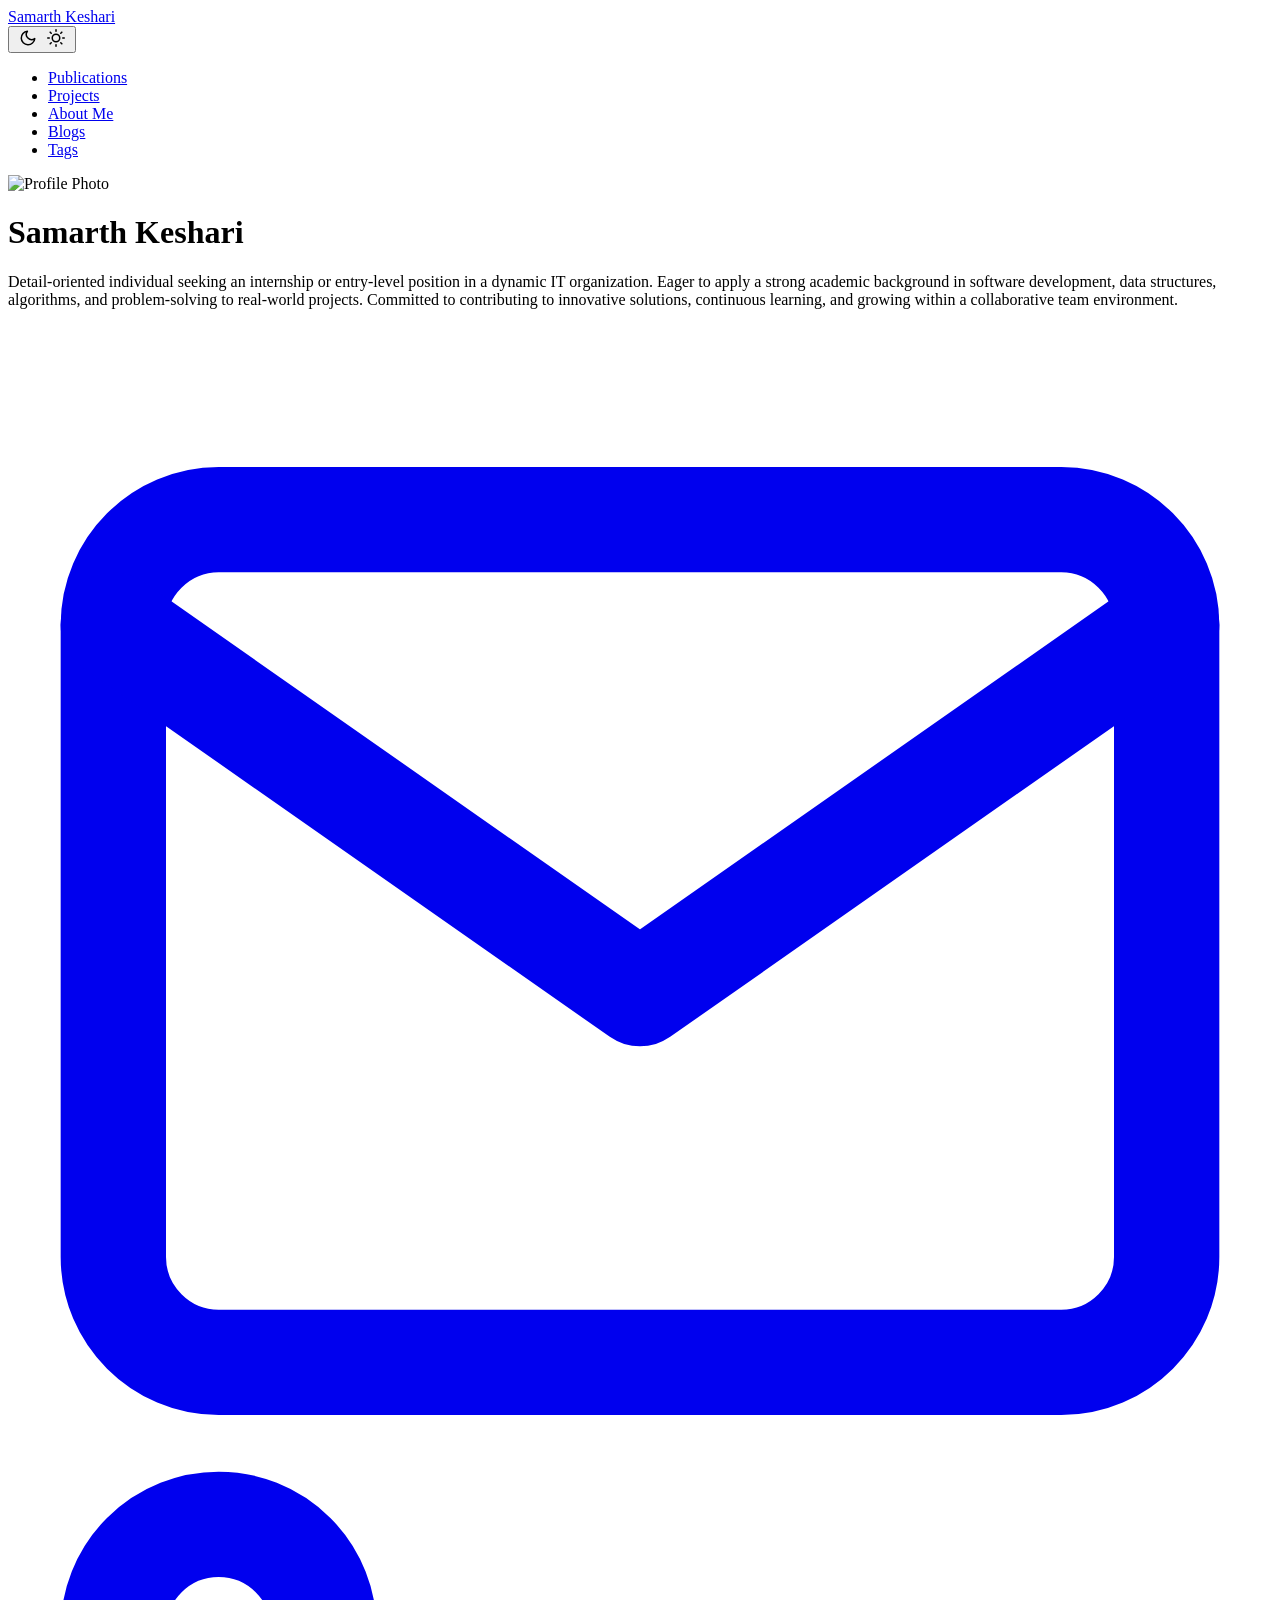
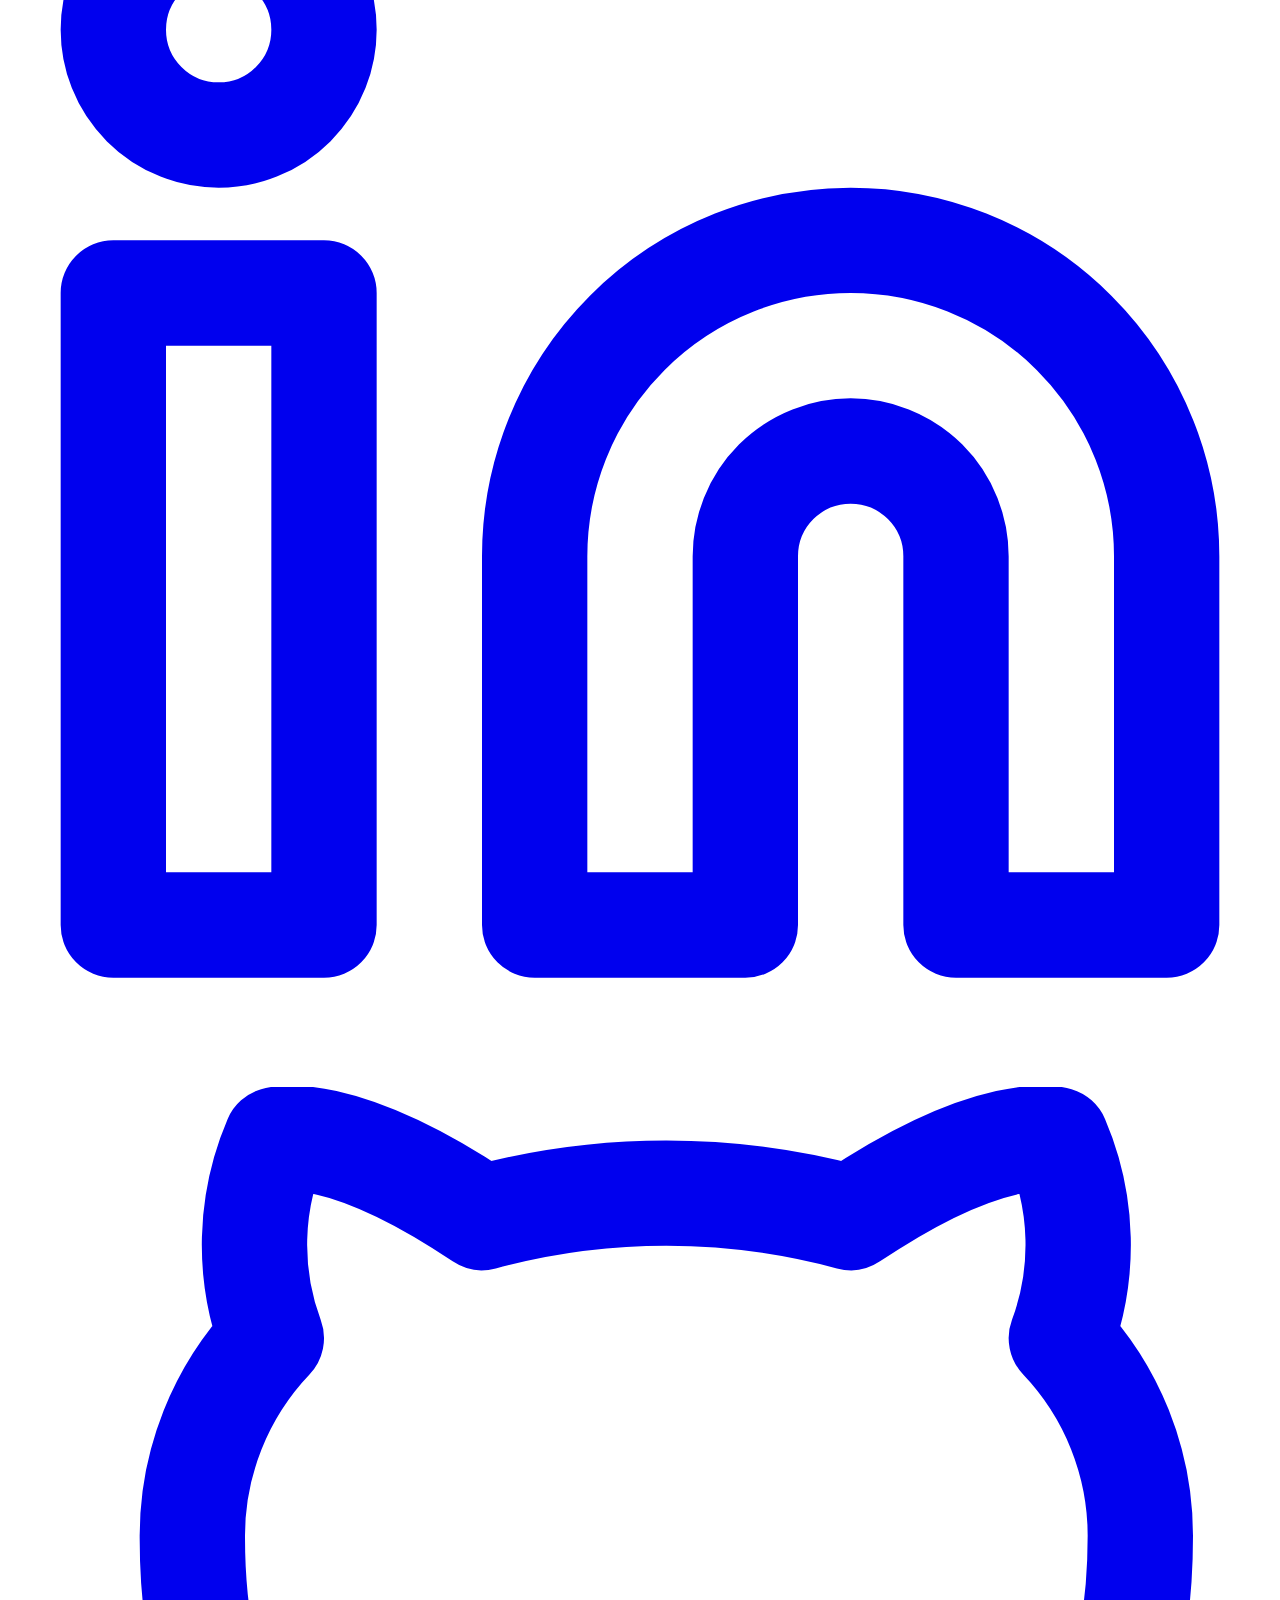
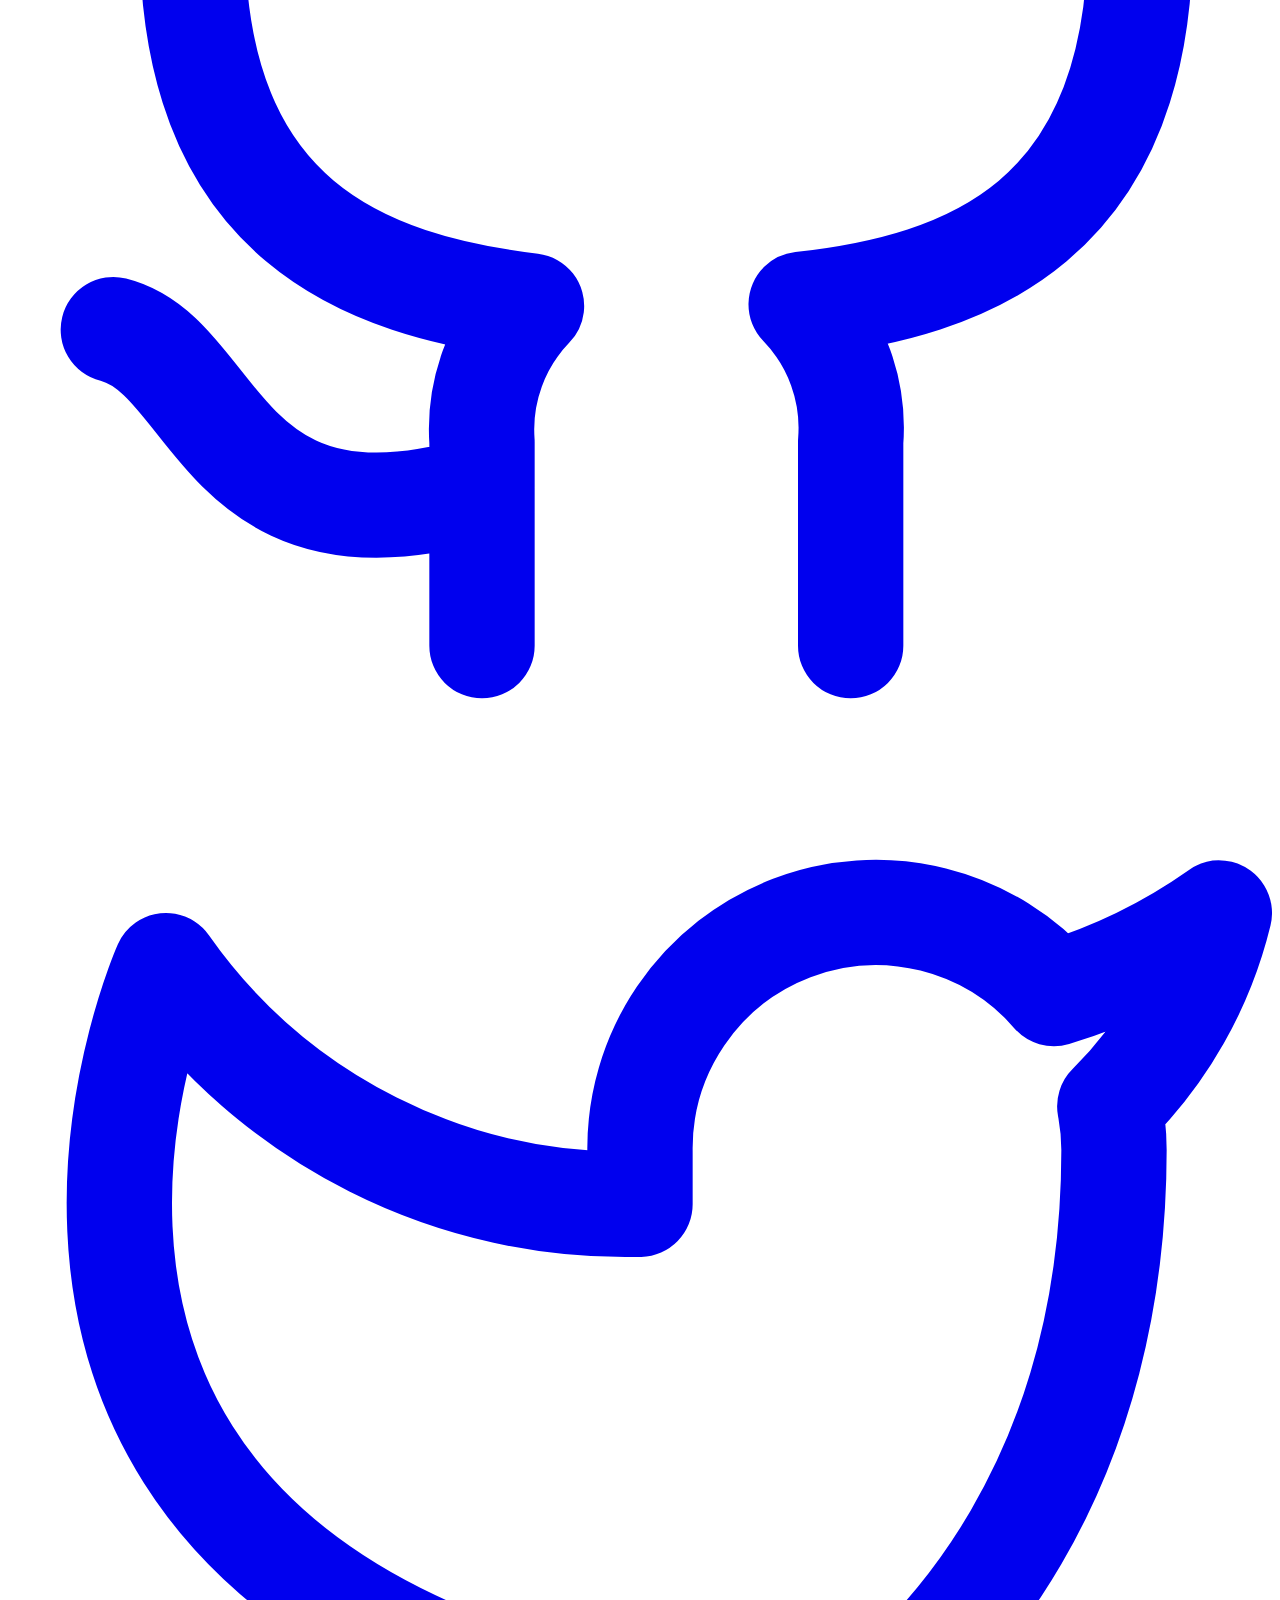
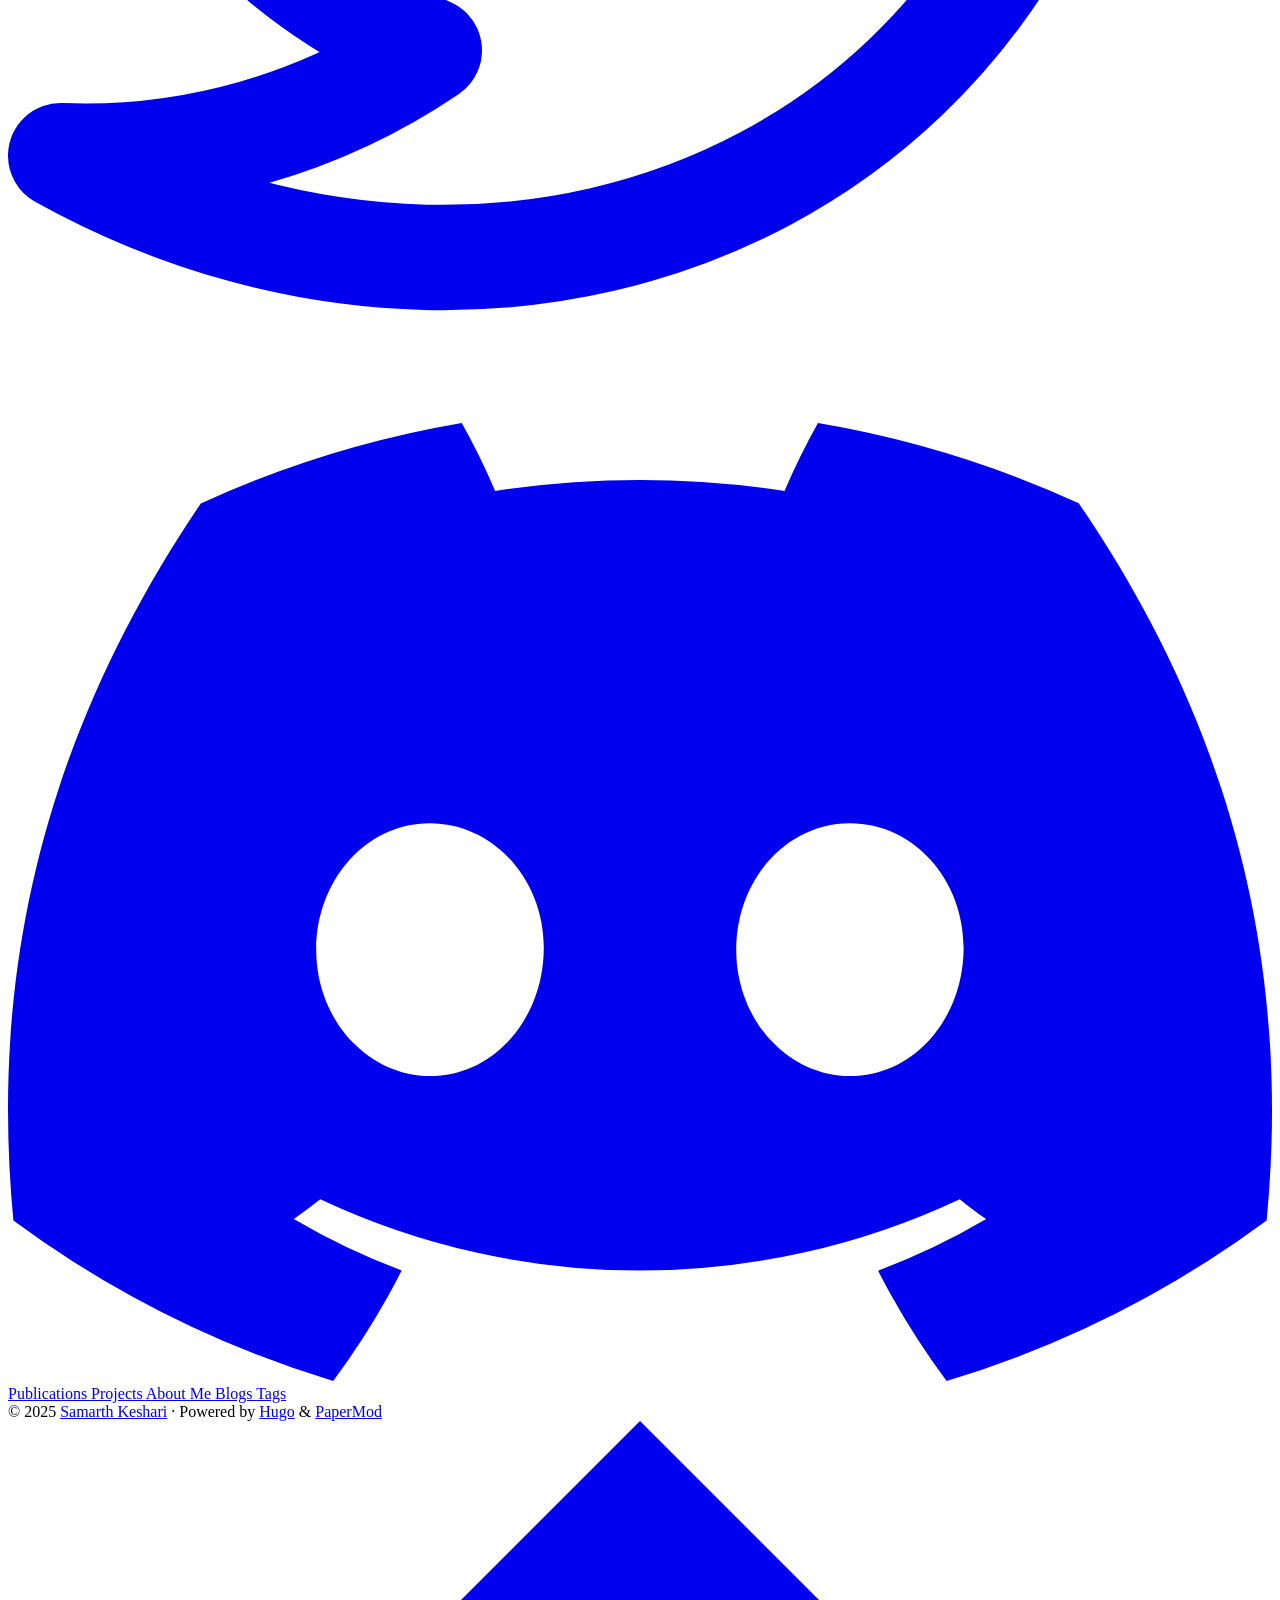
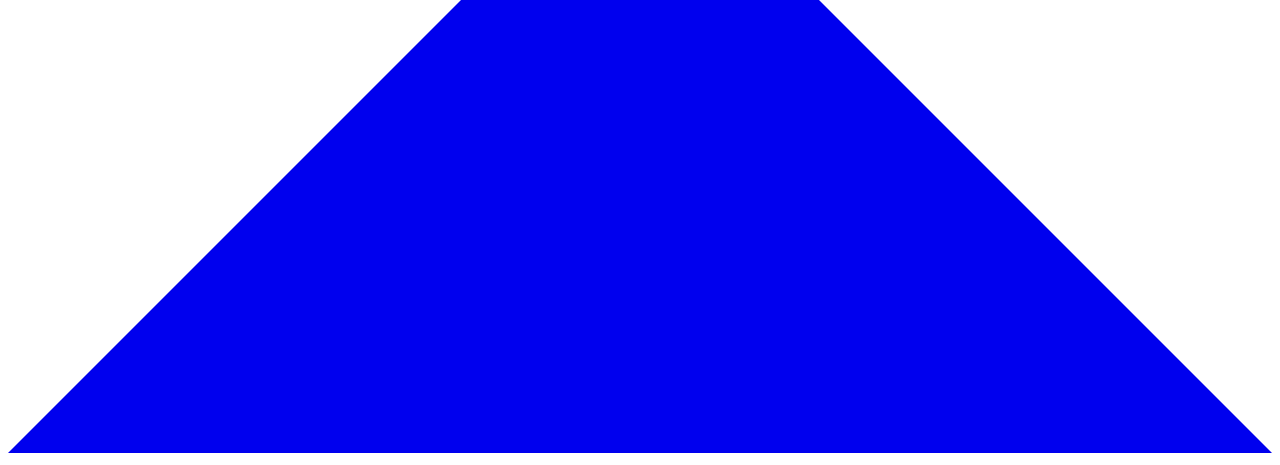
==== public/index.html @ 127ceecf "Initial commit" ====
<!DOCTYPE html>
<html lang="en" dir="auto" data-theme="auto">

<head>
	<meta name="generator" content="Hugo 0.152.2"><script src="/livereload.js?mindelay=10&amp;v=2&amp;port=1313&amp;path=livereload" data-no-instant defer></script><meta charset="utf-8">
<meta http-equiv="X-UA-Compatible" content="IE=edge">
<meta name="viewport" content="width=device-width, initial-scale=1, shrink-to-fit=no">
<meta name="robots" content="noindex, nofollow">
<title>Samarth Keshari</title>

<meta name="description" content="">
<meta name="author" content="">
<link rel="canonical" href="http://localhost:1313/">
<link crossorigin="anonymous" href="/assets/css/stylesheet.343cc480b9ffc8f04ccbe5e968ad674880cab773ec19905e93033065c1e7a804.css" integrity="sha256-NDzEgLn/yPBMy&#43;XpaK1nSIDKt3PsGZBekwMwZcHnqAQ=" rel="preload stylesheet" as="style">
<link rel="icon" href="http://localhost:1313/favicon.ico">
<link rel="icon" type="image/png" sizes="16x16" href="http://localhost:1313/favicon-16x16.png">
<link rel="icon" type="image/png" sizes="32x32" href="http://localhost:1313/favicon-32x32.png">
<link rel="apple-touch-icon" href="http://localhost:1313/apple-touch-icon.png">
<link rel="mask-icon" href="http://localhost:1313/safari-pinned-tab.svg">
<meta name="theme-color" content="#2e2e33">
<meta name="msapplication-TileColor" content="#2e2e33">
<link rel="alternate" type="application/rss+xml" href="http://localhost:1313/index.xml" title="rss">
<link rel="alternate" hreflang="en" href="http://localhost:1313/">
<noscript>
    <style>
        #theme-toggle,
        .top-link {
            display: none;
        }

    </style>
    <style>
        @media (prefers-color-scheme: dark) {
            :root {
                --theme: rgb(29, 30, 32);
                --entry: rgb(46, 46, 51);
                --primary: rgb(218, 218, 219);
                --secondary: rgb(155, 156, 157);
                --tertiary: rgb(65, 66, 68);
                --content: rgb(196, 196, 197);
                --code-block-bg: rgb(46, 46, 51);
                --code-bg: rgb(55, 56, 62);
                --border: rgb(51, 51, 51);
                color-scheme: dark;
            }

            .list {
                background: var(--theme);
            }

            .toc {
                background: var(--entry);
            }
        }

        @media (prefers-color-scheme: light) {
            .list::-webkit-scrollbar-thumb {
                border-color: var(--code-bg);
            }
        }

    </style>
</noscript>
<script>
    if (localStorage.getItem("pref-theme") === "dark") {
        document.querySelector("html").dataset.theme = 'dark';
    } else if (localStorage.getItem("pref-theme") === "light") {
       document.querySelector("html").dataset.theme = 'light';
    } else if (window.matchMedia('(prefers-color-scheme: dark)').matches) {
        document.querySelector("html").dataset.theme = 'dark';
    } else {
        document.querySelector("html").dataset.theme = 'light';
    }

</script>
</head>
<body class="list" id="top">
    <header class="header">
    <nav class="nav">
        <div class="logo">
            <a href="http://localhost:1313/" accesskey="h" title="Samarth Keshari (Alt + H)">Samarth Keshari</a>
            <div class="logo-switches">
                <button id="theme-toggle" accesskey="t" title="(Alt + T)" aria-label="Toggle theme">
                    <svg id="moon" xmlns="http://www.w3.org/2000/svg" width="24" height="18" viewBox="0 0 24 24"
                        fill="none" stroke="currentColor" stroke-width="2" stroke-linecap="round"
                        stroke-linejoin="round">
                        <path d="M21 12.79A9 9 0 1 1 11.21 3 7 7 0 0 0 21 12.79z"></path>
                    </svg>
                    <svg id="sun" xmlns="http://www.w3.org/2000/svg" width="24" height="18" viewBox="0 0 24 24"
                        fill="none" stroke="currentColor" stroke-width="2" stroke-linecap="round"
                        stroke-linejoin="round">
                        <circle cx="12" cy="12" r="5"></circle>
                        <line x1="12" y1="1" x2="12" y2="3"></line>
                        <line x1="12" y1="21" x2="12" y2="23"></line>
                        <line x1="4.22" y1="4.22" x2="5.64" y2="5.64"></line>
                        <line x1="18.36" y1="18.36" x2="19.78" y2="19.78"></line>
                        <line x1="1" y1="12" x2="3" y2="12"></line>
                        <line x1="21" y1="12" x2="23" y2="12"></line>
                        <line x1="4.22" y1="19.78" x2="5.64" y2="18.36"></line>
                        <line x1="18.36" y1="5.64" x2="19.78" y2="4.22"></line>
                    </svg>
                </button>
            </div>
        </div>
        <ul id="menu">
            <li>
                <a href="http://localhost:1313/publications/" title="Publications">
                    <span>Publications</span>
                </a>
            </li>
            <li>
                <a href="http://localhost:1313/projects/" title="Projects">
                    <span>Projects</span>
                </a>
            </li>
            <li>
                <a href="http://localhost:1313/about/" title="About Me">
                    <span>About Me</span>
                </a>
            </li>
            <li>
                <a href="http://localhost:1313/posts/" title="Blogs">
                    <span>Blogs</span>
                </a>
            </li>
            <li>
                <a href="http://localhost:1313/tags/" title="Tags">
                    <span>Tags</span>
                </a>
            </li>
        </ul>
    </nav>
</header>
<main class="main"><div class="profile">
    <div class="profile_inner">
        <img draggable="false" src="http://localhost:1313/images/avatar.jpg" alt="Profile Photo" title="Profile Photo"
            height="200" width="200" />
        <h1>Samarth Keshari</h1>
        <span>Detail-oriented individual seeking an internship or entry-level position in a dynamic IT organization. Eager to apply a strong academic background in software development, data structures, algorithms, and problem-solving to real-world projects. Committed to contributing to innovative solutions, continuous learning, and growing within a collaborative team environment.</span><div class="social-icons" >
    <a href="mailto:samarthkeshari15@gmail.com" target="_blank" rel="noopener noreferrer me"
        title="Email">
        <svg xmlns="http://www.w3.org/2000/svg" viewBox="0 0 24 21" fill="none" stroke="currentColor" stroke-width="2"
    stroke-linecap="round" stroke-linejoin="round">
    <path d="M4 4h16c1.1 0 2 .9 2 2v12c0 1.1-.9 2-2 2H4c-1.1 0-2-.9-2-2V6c0-1.1.9-2 2-2z"></path>
    <polyline points="22,6 12,13 2,6"></polyline>
</svg>
    </a>
    <a href="https://www.linkedin.com/in/samarth-keshari-a13868354?utm_source=share_via&amp;utm_content=profile&amp;utm_medium=member_ios" target="_blank" rel="noopener noreferrer me"
        title="Linkedin">
        <svg xmlns="http://www.w3.org/2000/svg" viewBox="0 0 24 24" fill="none" stroke="currentColor" stroke-width="2"
    stroke-linecap="round" stroke-linejoin="round">
    <path d="M16 8a6 6 0 0 1 6 6v7h-4v-7a2 2 0 0 0-2-2 2 2 0 0 0-2 2v7h-4v-7a6 6 0 0 1 6-6z"></path>
    <rect x="2" y="9" width="4" height="12"></rect>
    <circle cx="4" cy="4" r="2"></circle>
</svg>
    </a>
    <a href="https://github.com/samarth1555" target="_blank" rel="noopener noreferrer me"
        title="Github">
        <svg xmlns="http://www.w3.org/2000/svg" viewBox="0 0 24 24" fill="none" stroke="currentColor" stroke-width="2"
    stroke-linecap="round" stroke-linejoin="round">
    <path
        d="M9 19c-5 1.5-5-2.5-7-3m14 6v-3.87a3.37 3.37 0 0 0-.94-2.61c3.14-.35 6.44-1.54 6.44-7A5.44 5.44 0 0 0 20 4.77 5.07 5.07 0 0 0 19.91 1S18.73.65 16 2.48a13.38 13.38 0 0 0-7 0C6.27.65 5.09 1 5.09 1A5.07 5.07 0 0 0 5 4.77a5.44 5.44 0 0 0-1.5 3.78c0 5.42 3.3 6.61 6.44 7A3.37 3.37 0 0 0 9 18.13V22">
    </path>
</svg>
    </a>
    <a href="https://x.com/samarthkeshari3?s=21" target="_blank" rel="noopener noreferrer me"
        title="Twitter">
        <svg xmlns="http://www.w3.org/2000/svg" viewBox="0 0 24 24" fill="none" stroke="currentColor" stroke-width="2"
    stroke-linecap="round" stroke-linejoin="round">
    <path
        d="M23 3a10.9 10.9 0 0 1-3.14 1.53 4.48 4.48 0 0 0-7.86 3v1A10.66 10.66 0 0 1 3 4s-4 9 5 13a11.64 11.64 0 0 1-7 2c9 5 20 0 20-11.5a4.5 4.5 0 0 0-.08-.83A7.72 7.72 0 0 0 23 3z">
    </path>
</svg>
    </a>
    <a href="https://discord.gg/samarth00377" target="_blank" rel="noopener noreferrer me"
        title="Discord">
        <svg xmlns="http://www.w3.org/2000/svg" viewBox="0 0 127.14 96.36" fill="currentColor" stroke="none" stroke-width="2"
    stroke-linecap="round" stroke-linejoin="round">
    <path
        d="M107.7,8.07A105.15,105.15,0,0,0,81.47,0a72.06,72.06,0,0,0-3.36,6.83A97.68,97.68,0,0,0,49,6.83,72.37,72.37,0,0,0,45.64,0,105.89,105.89,0,0,0,19.39,8.09C2.79,32.65-1.71,56.6.54,80.21h0A105.73,105.73,0,0,0,32.71,96.36,77.7,77.7,0,0,0,39.6,85.25a68.42,68.42,0,0,1-10.85-5.18c.91-.66,1.8-1.34,2.66-2a75.57,75.57,0,0,0,64.32,0c.87.71,1.76,1.39,2.66,2a68.68,68.68,0,0,1-10.87,5.19,77,77,0,0,0,6.89,11.1A105.25,105.25,0,0,0,126.6,80.22h0C129.24,52.84,122.09,29.11,107.7,8.07ZM42.45,65.69C36.18,65.69,31,60,31,53s5-12.74,11.43-12.74S54,46,53.89,53,48.84,65.69,42.45,65.69Zm42.24,0C78.41,65.69,73.25,60,73.25,53s5-12.74,11.44-12.74S96.23,46,96.12,53,91.08,65.69,84.69,65.69Z" />
</svg>
    </a>
</div>

        <div class="buttons">
            <a class="button" href="/publications/" rel="noopener" title="Publications">
                <span class="button-inner">
                    Publications
                </span>
            </a>
            <a class="button" href="/projects/" rel="noopener" title="Projects">
                <span class="button-inner">
                    Projects
                </span>
            </a>
            <a class="button" href="/about/" rel="noopener" title="About Me">
                <span class="button-inner">
                    About Me
                </span>
            </a>
            <a class="button" href="/posts/" rel="noopener" title="Blogs">
                <span class="button-inner">
                    Blogs
                </span>
            </a>
            <a class="button" href="/tags/" rel="noopener" title="Tags">
                <span class="button-inner">
                    Tags
                </span>
            </a>
        </div>
    </div>
</div>

    </main>
    
<footer class="footer">
        <span>&copy; 2025 <a href="http://localhost:1313/">Samarth Keshari</a></span> · 

    <span>
        Powered by
        <a href="https://gohugo.io/" rel="noopener noreferrer" target="_blank">Hugo</a> &
        <a href="https://github.com/adityatelange/hugo-PaperMod/" rel="noopener" target="_blank">PaperMod</a>
    </span>
</footer>
<a href="#top" aria-label="go to top" title="Go to Top (Alt + G)" class="top-link" id="top-link" accesskey="g">
    <svg xmlns="http://www.w3.org/2000/svg" viewBox="0 0 12 6" fill="currentColor">
        <path d="M12 6H0l6-6z" />
    </svg>
</a>

<script>
    let menu = document.getElementById('menu');
    if (menu) {
        
        const scrollPosition = localStorage.getItem("menu-scroll-position");
        if (scrollPosition) {
            menu.scrollLeft = parseInt(scrollPosition, 10);
        }
        
        menu.onscroll = function () {
            localStorage.setItem("menu-scroll-position", menu.scrollLeft);
        }
    }

    document.querySelectorAll('a[href^="#"]').forEach(anchor => {
        anchor.addEventListener("click", function (e) {
            e.preventDefault();
            var id = this.getAttribute("href").substr(1);
            if (!window.matchMedia('(prefers-reduced-motion: reduce)').matches) {
                document.querySelector(`[id='${decodeURIComponent(id)}']`).scrollIntoView({
                    behavior: "smooth"
                });
            } else {
                document.querySelector(`[id='${decodeURIComponent(id)}']`).scrollIntoView();
            }
            if (id === "top") {
                history.replaceState(null, null, " ");
            } else {
                history.pushState(null, null, `#${id}`);
            }
        });
    });

</script>
<script>
    var mybutton = document.getElementById("top-link");
    window.onscroll = function () {
        if (document.body.scrollTop > 800 || document.documentElement.scrollTop > 800) {
            mybutton.style.visibility = "visible";
            mybutton.style.opacity = "1";
        } else {
            mybutton.style.visibility = "hidden";
            mybutton.style.opacity = "0";
        }
    };

</script>
<script>
    document.getElementById("theme-toggle").addEventListener("click", () => {
        const html = document.querySelector("html");
        if (html.dataset.theme === "dark") {
            html.dataset.theme = 'light';
            localStorage.setItem("pref-theme", 'light');
        } else {
            html.dataset.theme = 'dark';
            localStorage.setItem("pref-theme", 'dark');
        }
    })

</script>
</body>

</html>
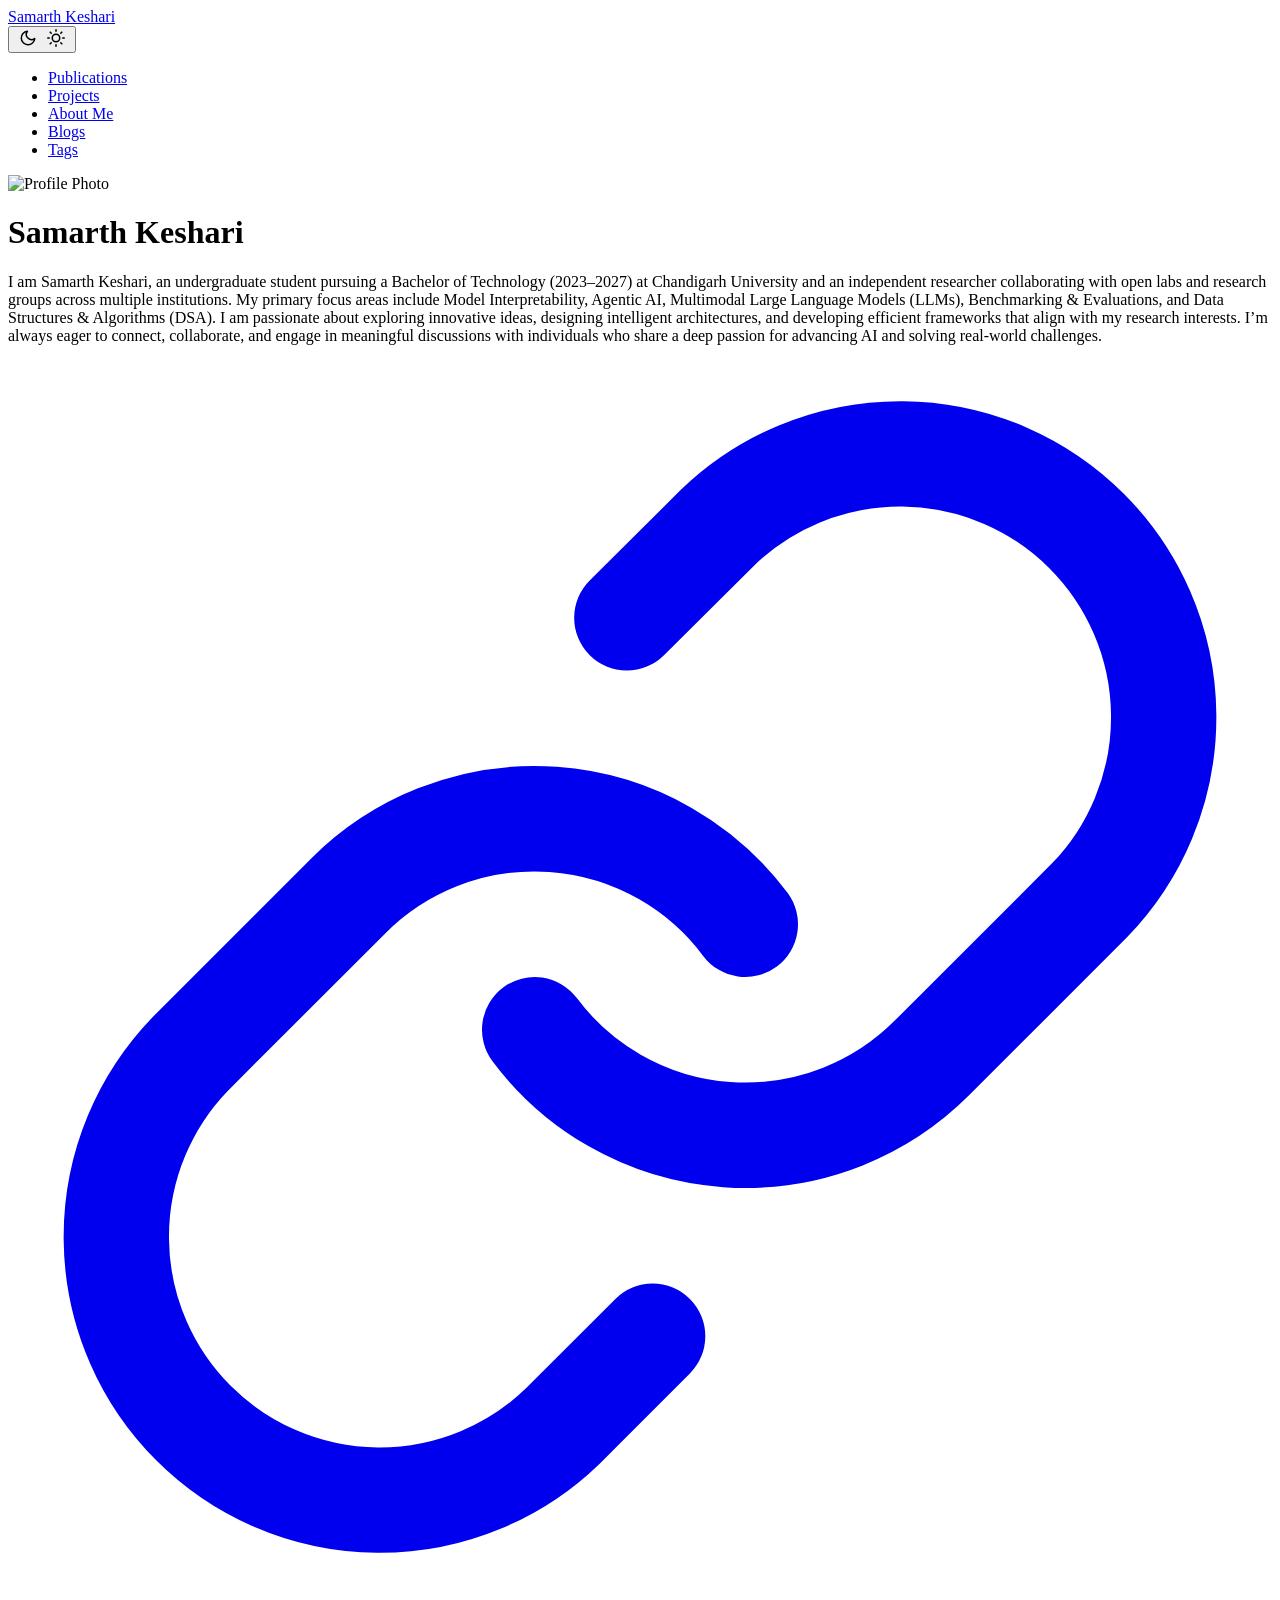
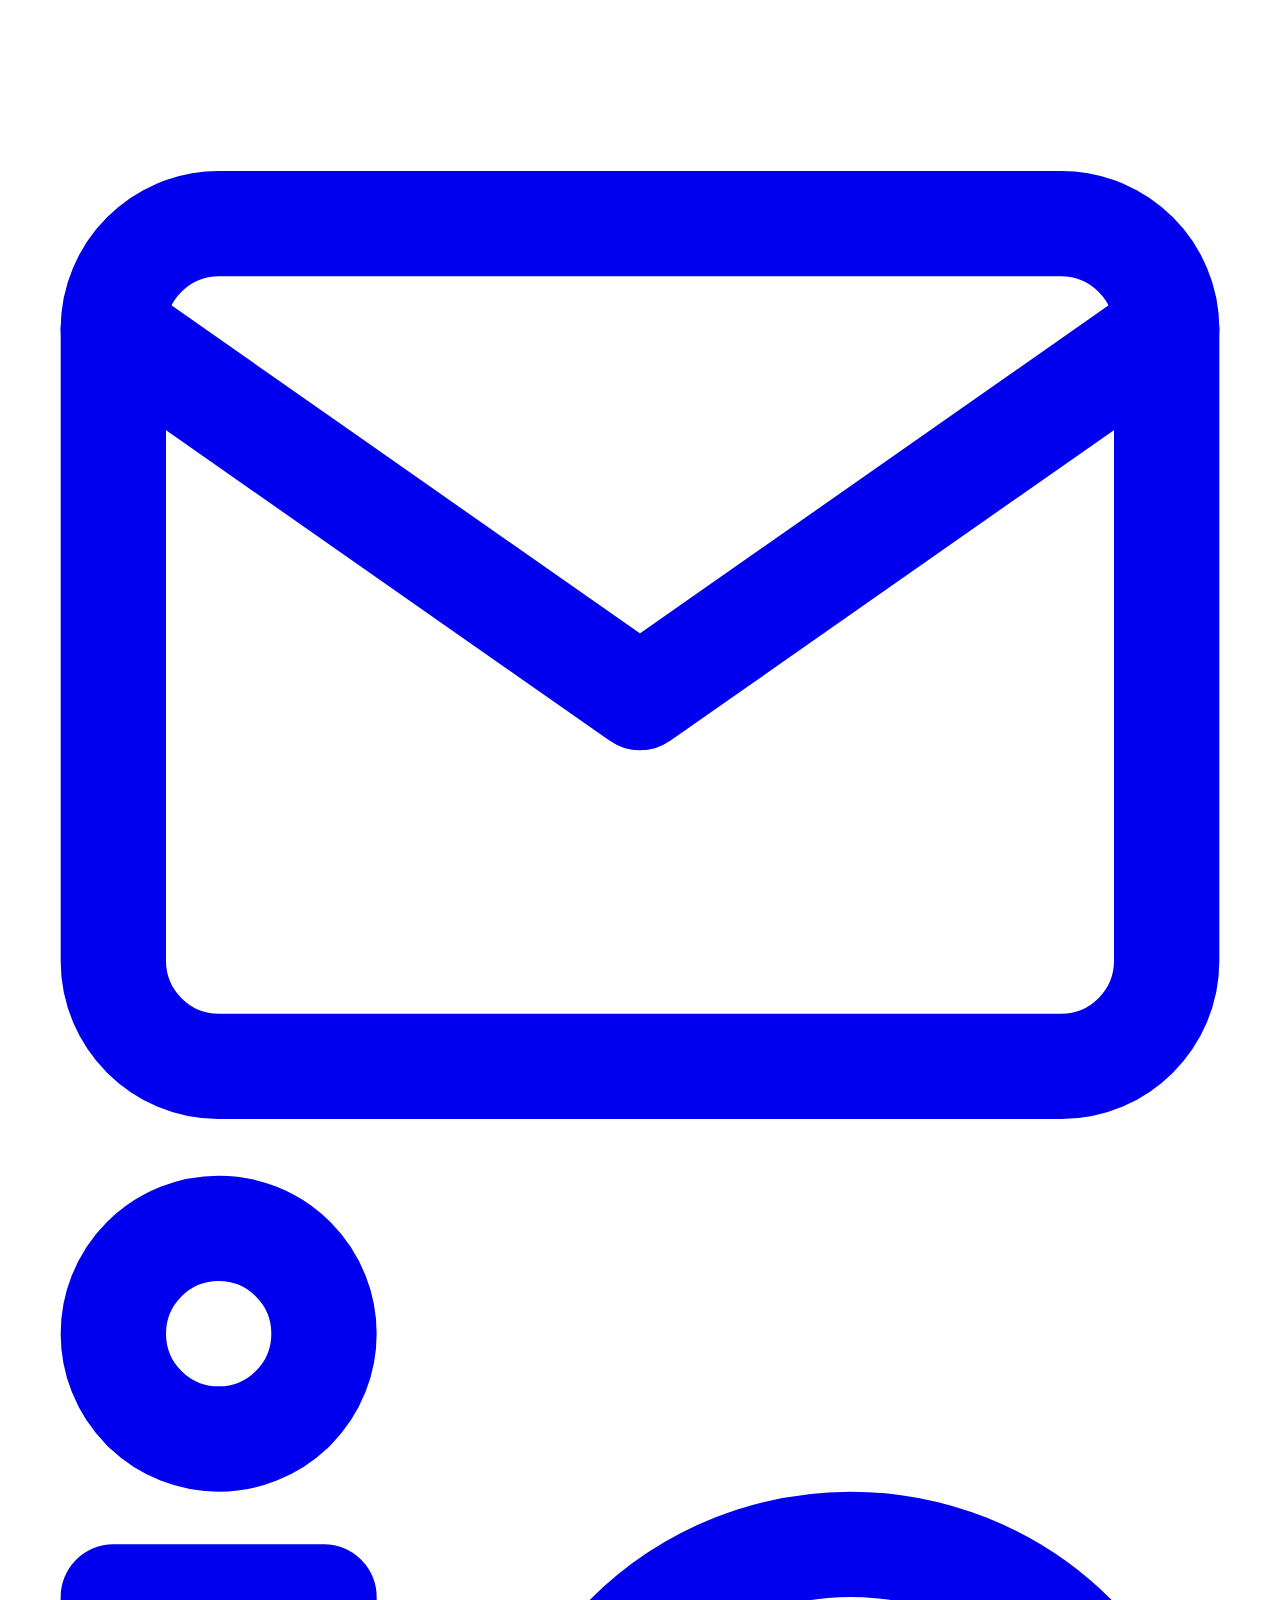
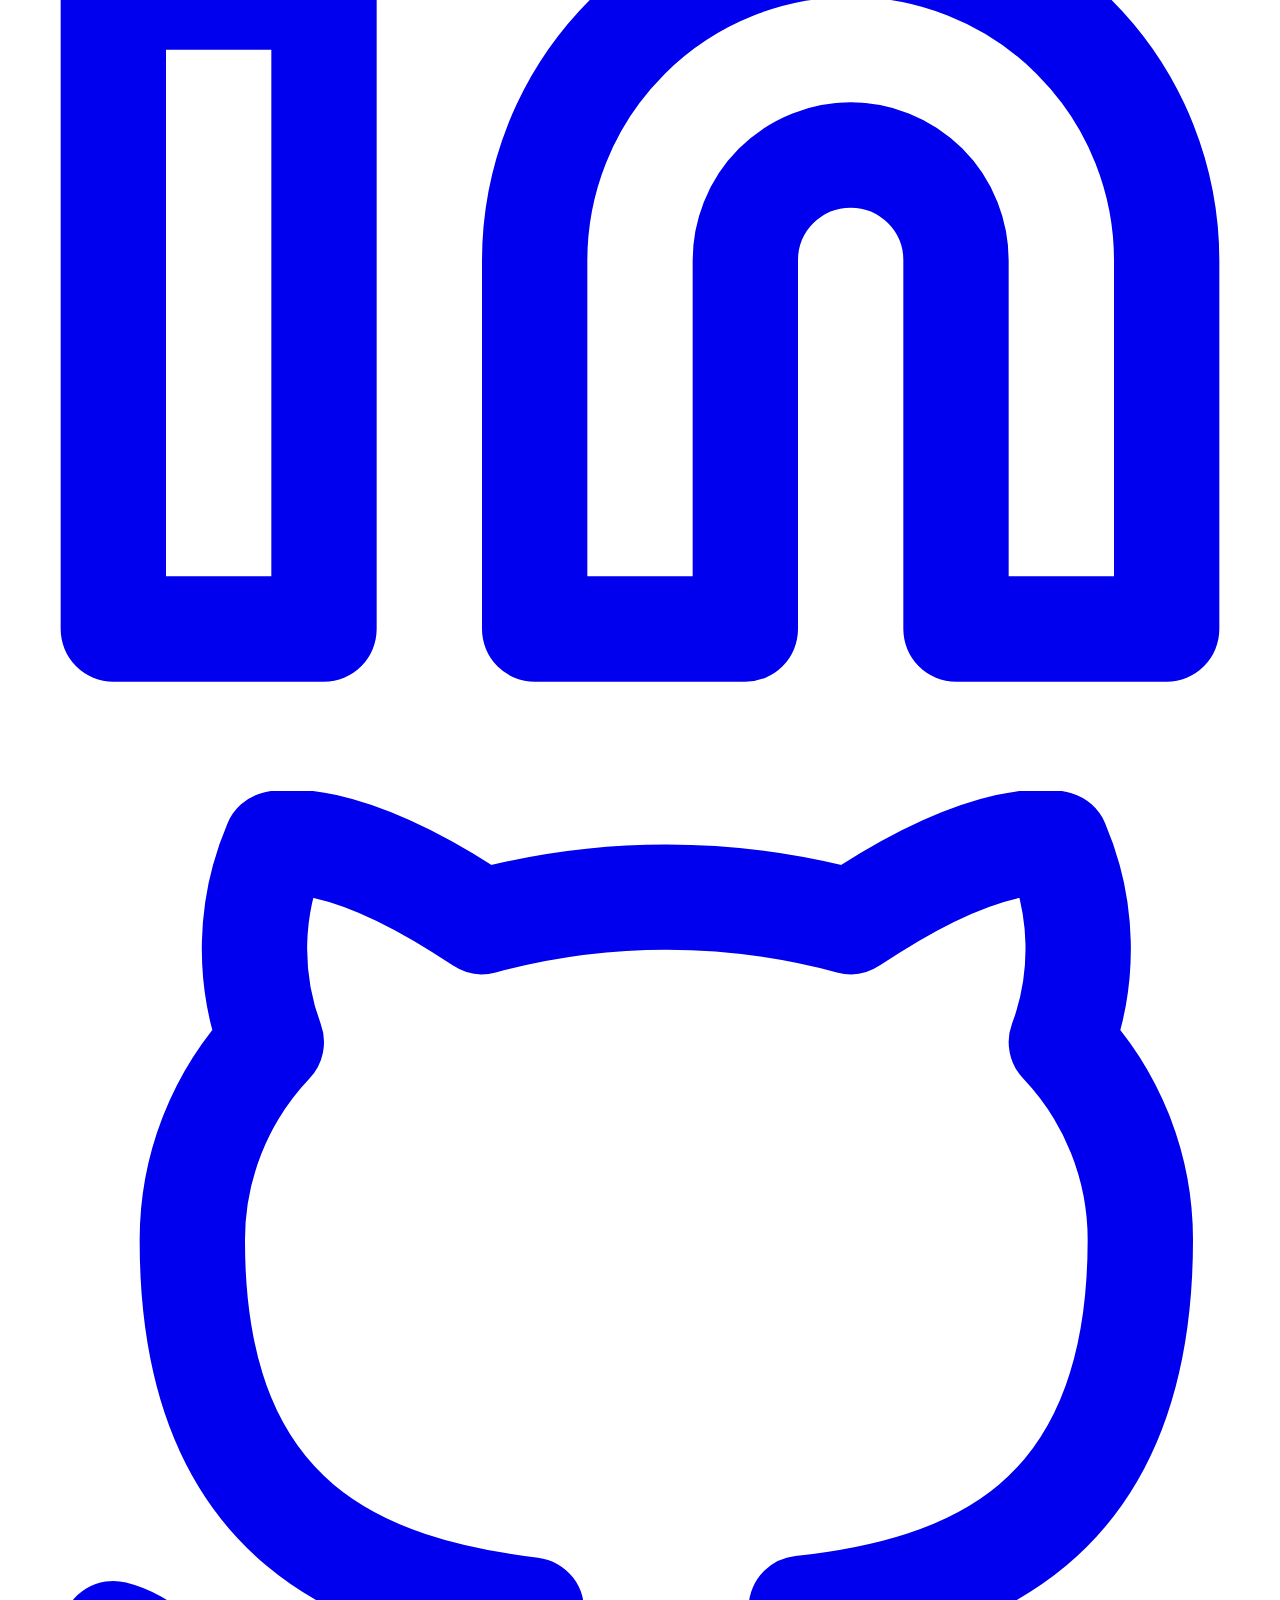
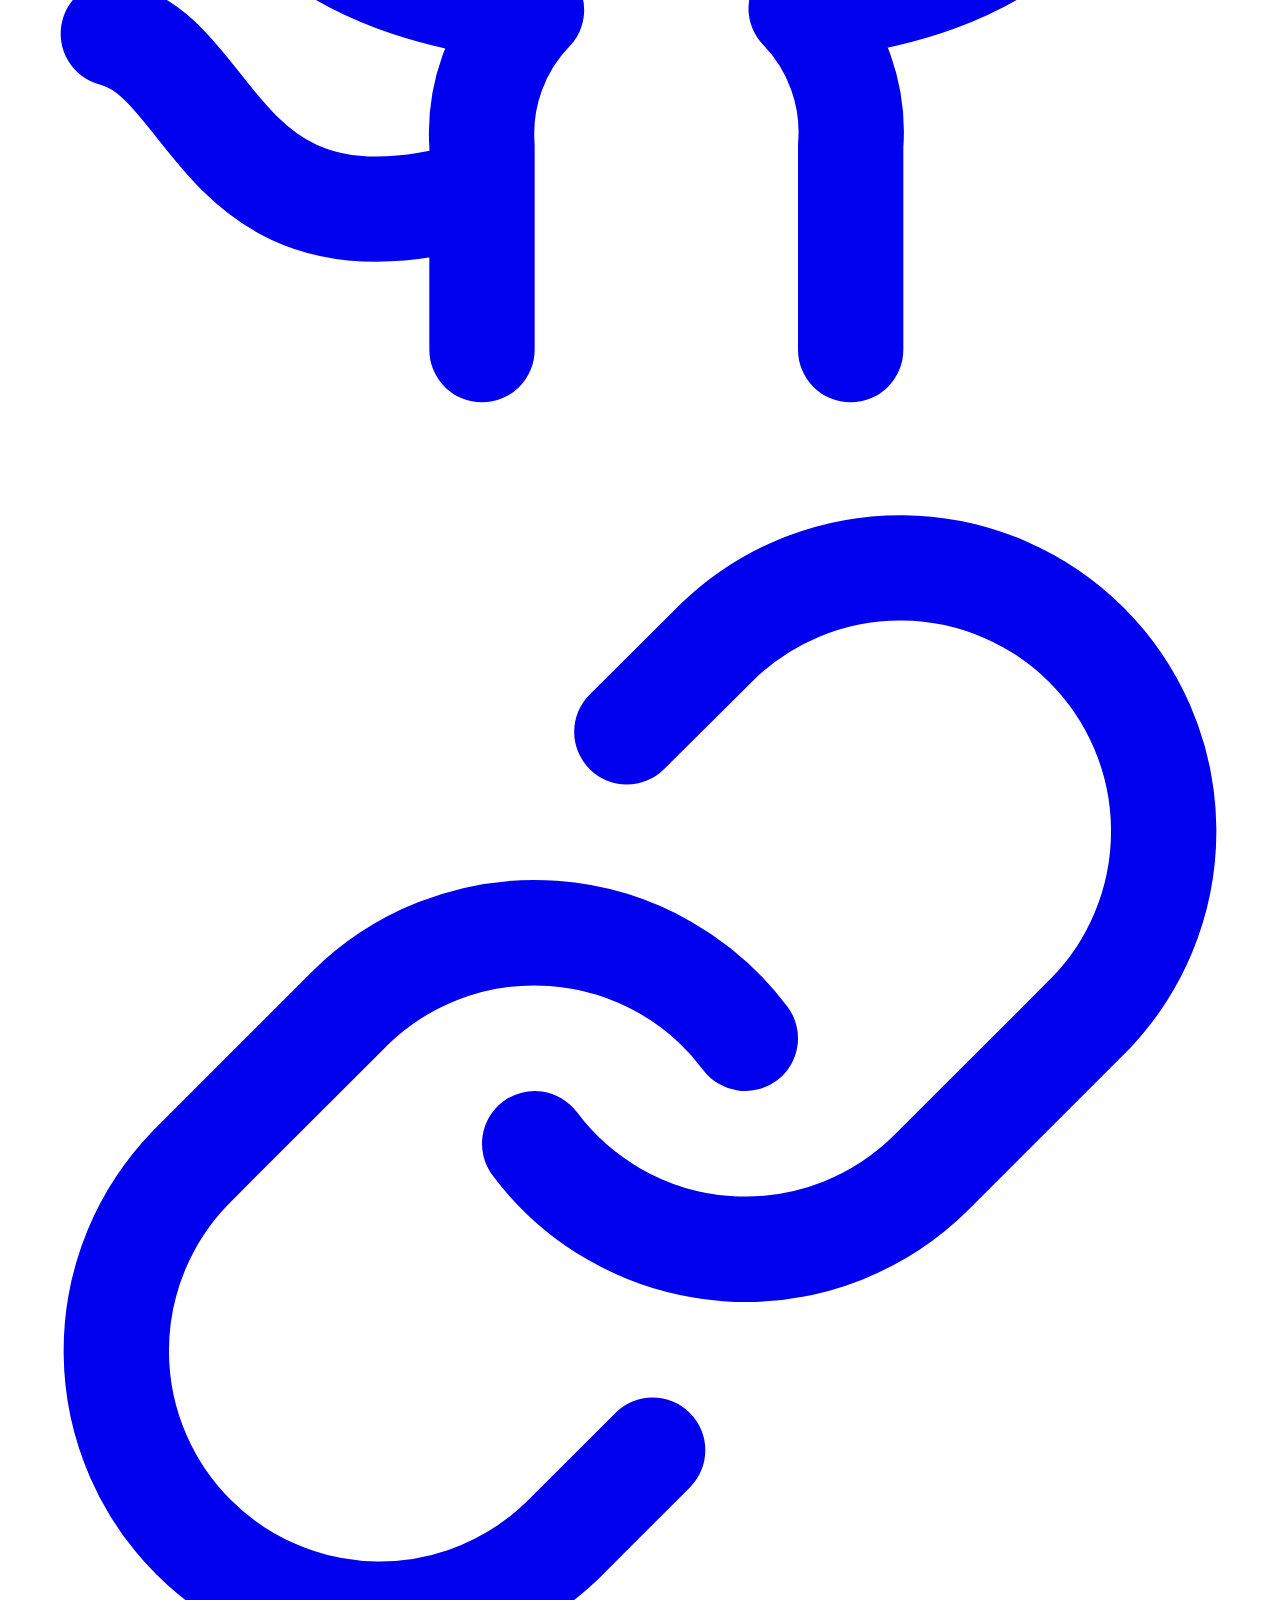
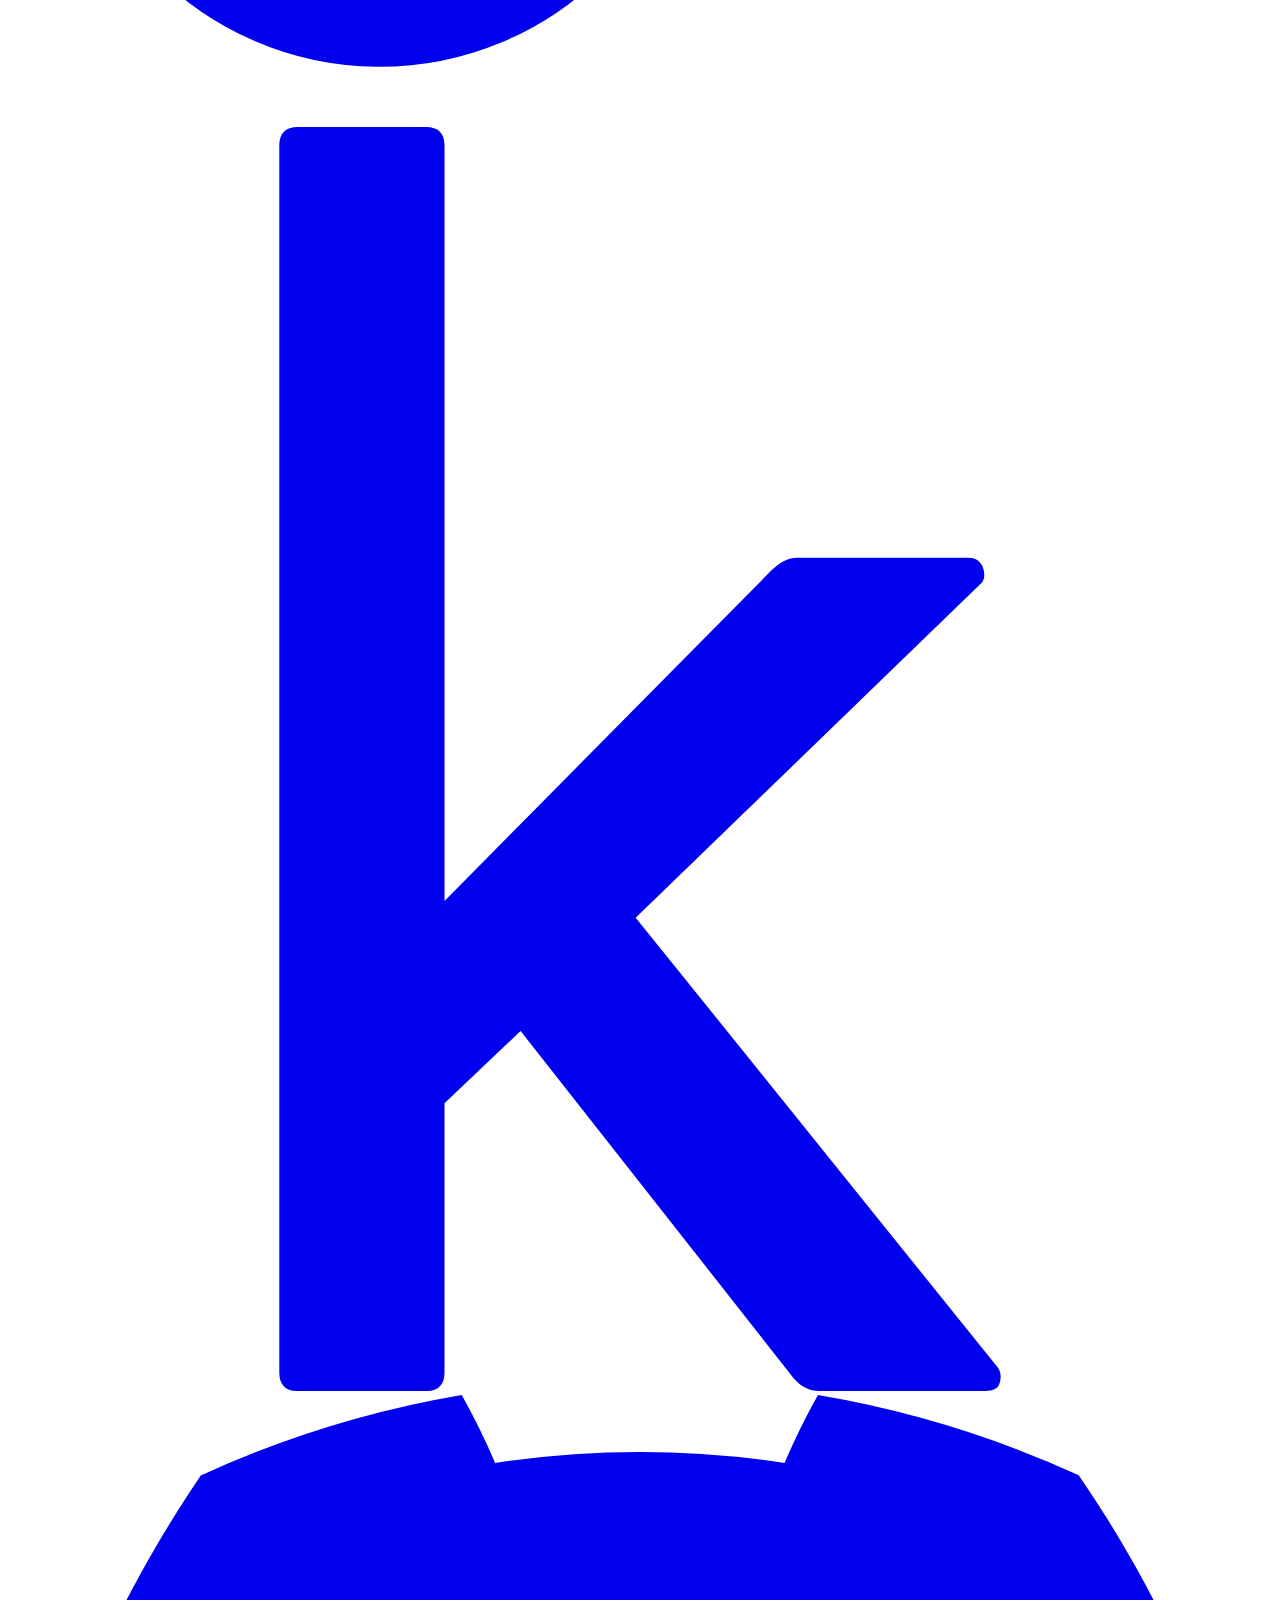
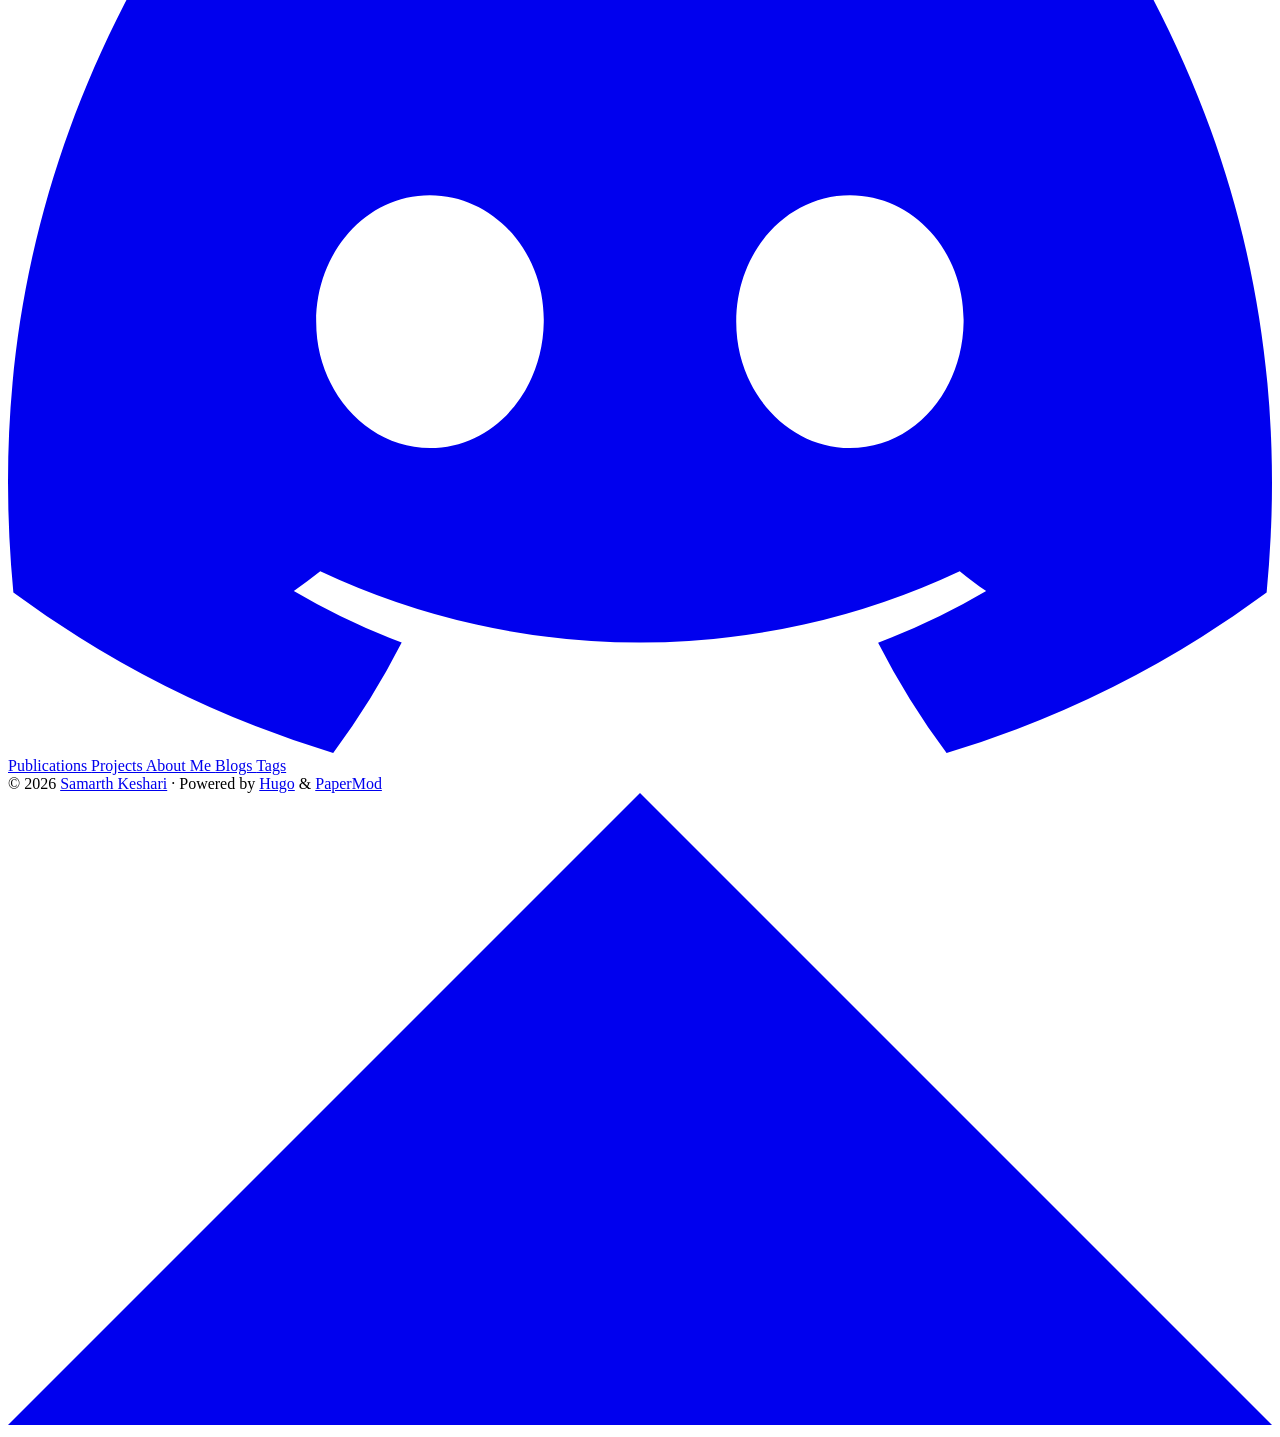
==== commit eac1a700: "Updated profile content, photo, and links" ====
--- a/public/index.html
+++ b/public/index.html
@@ -136,7 +136,15 @@
         <img draggable="false" src="http://localhost:1313/images/avatar.jpg" alt="Profile Photo" title="Profile Photo"
             height="200" width="200" />
         <h1>Samarth Keshari</h1>
-        <span>Detail-oriented individual seeking an internship or entry-level position in a dynamic IT organization. Eager to apply a strong academic background in software development, data structures, algorithms, and problem-solving to real-world projects. Committed to contributing to innovative solutions, continuous learning, and growing within a collaborative team environment.</span><div class="social-icons" >
+        <span>I am Samarth Keshari, an undergraduate student pursuing a Bachelor of Technology (2023–2027) at Chandigarh University and an independent researcher collaborating with open labs and research groups across multiple institutions. My primary focus areas include Model Interpretability, Agentic AI, Multimodal Large Language Models (LLMs), Benchmarking &amp; Evaluations, and Data Structures &amp; Algorithms (DSA). I am passionate about exploring innovative ideas, designing intelligent architectures, and developing efficient frameworks that align with my research interests. I’m always eager to connect, collaborate, and engage in meaningful discussions with individuals who share a deep passion for advancing AI and solving real-world challenges.</span><div class="social-icons" >
+    <a href="/Samarth_Keshari_Resume.pdf" target="_blank" rel="noopener noreferrer me"
+        title="File-Text">
+        <svg xmlns="http://www.w3.org/2000/svg" viewBox="0 0 24 24" fill="none" stroke="currentColor" stroke-width="2"
+    stroke-linecap="round" stroke-linejoin="round">
+    <path d="M10 13a5 5 0 0 0 7.54.54l3-3a5 5 0 0 0-7.07-7.07l-1.72 1.71"></path>
+    <path d="M14 11a5 5 0 0 0-7.54-.54l-3 3a5 5 0 0 0 7.07 7.07l1.71-1.71"></path>
+</svg>
+    </a>
     <a href="mailto:samarthkeshari15@gmail.com" target="_blank" rel="noopener noreferrer me"
         title="Email">
         <svg xmlns="http://www.w3.org/2000/svg" viewBox="0 0 24 21" fill="none" stroke="currentColor" stroke-width="2"
@@ -145,7 +153,7 @@
     <polyline points="22,6 12,13 2,6"></polyline>
 </svg>
     </a>
-    <a href="https://www.linkedin.com/in/samarth-keshari-a13868354?utm_source=share_via&amp;utm_content=profile&amp;utm_medium=member_ios" target="_blank" rel="noopener noreferrer me"
+    <a href="https://www.linkedin.com/in/samarth-keshari-a13868354" target="_blank" rel="noopener noreferrer me"
         title="Linkedin">
         <svg xmlns="http://www.w3.org/2000/svg" viewBox="0 0 24 24" fill="none" stroke="currentColor" stroke-width="2"
     stroke-linecap="round" stroke-linejoin="round">
@@ -163,13 +171,19 @@
     </path>
 </svg>
     </a>
-    <a href="https://x.com/samarthkeshari3?s=21" target="_blank" rel="noopener noreferrer me"
-        title="Twitter">
+    <a href="https://huggingface.co/Samarth15" target="_blank" rel="noopener noreferrer me"
+        title="Huggingface">
         <svg xmlns="http://www.w3.org/2000/svg" viewBox="0 0 24 24" fill="none" stroke="currentColor" stroke-width="2"
     stroke-linecap="round" stroke-linejoin="round">
-    <path
-        d="M23 3a10.9 10.9 0 0 1-3.14 1.53 4.48 4.48 0 0 0-7.86 3v1A10.66 10.66 0 0 1 3 4s-4 9 5 13a11.64 11.64 0 0 1-7 2c9 5 20 0 20-11.5a4.5 4.5 0 0 0-.08-.83A7.72 7.72 0 0 0 23 3z">
-    </path>
+    <path d="M10 13a5 5 0 0 0 7.54.54l3-3a5 5 0 0 0-7.07-7.07l-1.72 1.71"></path>
+    <path d="M14 11a5 5 0 0 0-7.54-.54l-3 3a5 5 0 0 0 7.07 7.07l1.71-1.71"></path>
+</svg>
+    </a>
+    <a href="https://www.kaggle.com/samarthkeshari" target="_blank" rel="noopener noreferrer me"
+        title="Kaggle">
+        <svg xmlns="http://www.w3.org/2000/svg" viewBox="0 0 32 32" fill="currentColor" stroke="none">
+    <path transform="matrix(.527027 0 0 .527027 -30.632288 -22.45559)" clip-path="url(#A)"
+        d="M105.75 102.968c-.06.238-.298.357-.713.357H97.1c-.477 0-.89-.208-1.248-.625L82.746 86.028l-3.655 3.477v12.93c0 .595-.298.892-.892.892h-6.152c-.595 0-.892-.297-.892-.892V43.5c0-.593.297-.89.892-.89H78.2c.594 0 .892.298.892.89v36.288l15.692-15.87c.416-.415.832-.624 1.248-.624h8.204c.356 0 .593.15.713.445.12.357.09.624-.09.803L88.274 80.588l17.297 21.488c.237.238.297.535.18.892" />
 </svg>
     </a>
     <a href="https://discord.gg/samarth00377" target="_blank" rel="noopener noreferrer me"
@@ -215,7 +229,7 @@
     </main>
     
 <footer class="footer">
-        <span>&copy; 2025 <a href="http://localhost:1313/">Samarth Keshari</a></span> · 
+        <span>&copy; 2026 <a href="http://localhost:1313/">Samarth Keshari</a></span> · 
 
     <span>
         Powered by
